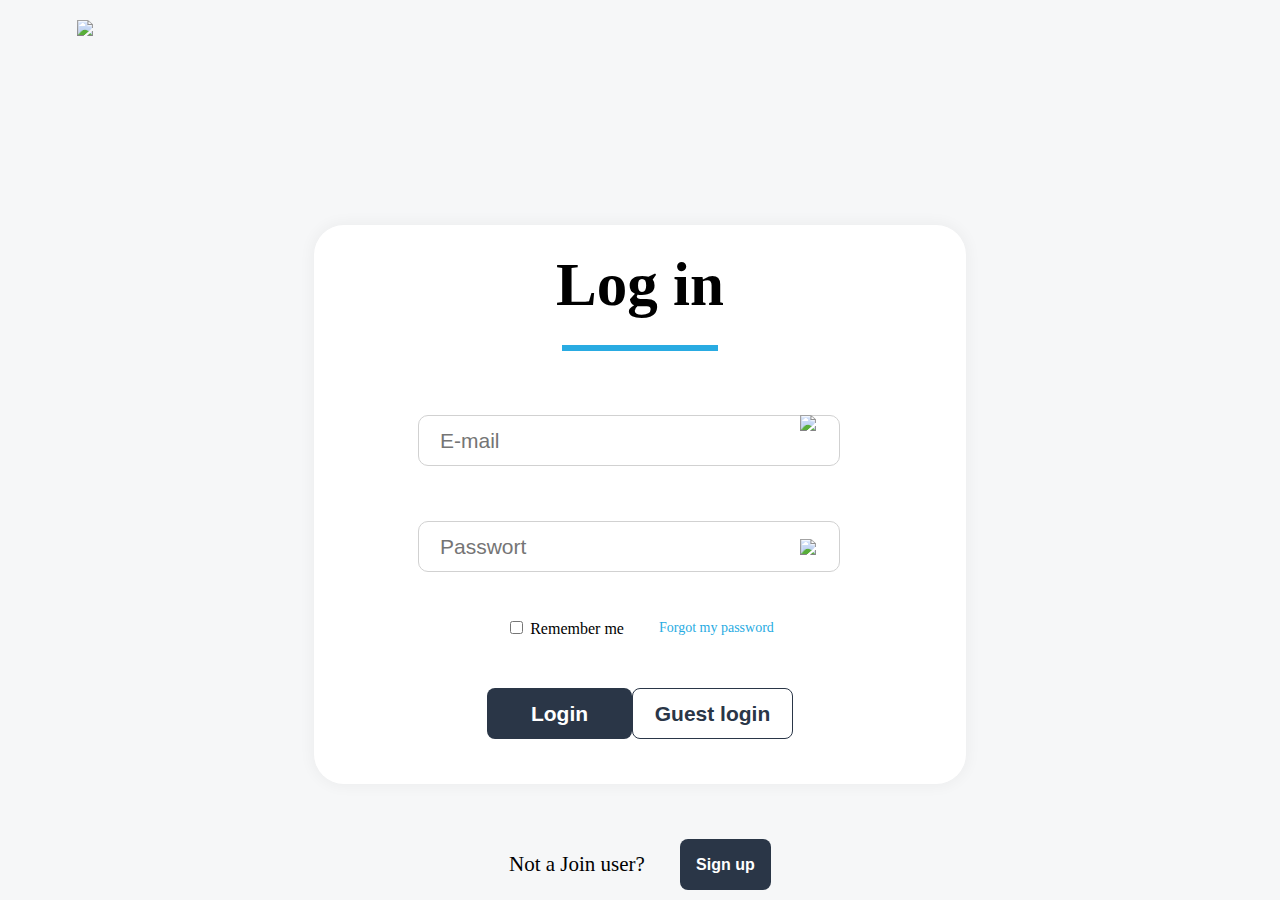
==== index.html @ 4a4c11b2 "first commit" ====
<!DOCTYPE html>
<html lang="en">

<head>
    <meta charset="UTF-8">
    <meta http-equiv="X-UA-Compatible" content="IE=edge">
    <meta name="viewport" content="width=device-width, initial-scale=1.0">
    
    <link rel="apple-touch-icon" sizes="180x180" href="assets/favicon/apple-touch-icon.png" />
    <link rel="icon" type="image/png" sizes="32x32" href="assets/favicon/favicon-32x32.png" />
    <link rel="icon" type="image/png" sizes="16x16" href="assets/favicon/favicon-16x16.png" />
    <link rel="mask-icon" href="assets/favicon/safari-pinned-tab.svg" color="#5bbad5" />

    <link rel="stylesheet" href="mainPage/css/index.css">
    <link rel="stylesheet" href="headerNav/headerNav.css">
    <link rel="stylesheet" href="assets/fonts/fonts.css">
    <link rel="stylesheet" href="forgot/forgot.css">
    <link rel="stylesheet" href="signUp/signUp.css">
    <link rel="stylesheet" href="mainPage/css/media.css">

    <script src="mini_backend.js"></script>
    <script src="script.js"></script>
    <script src="mainPage/js/index.js"></script>
    <script src="contacts/js/contacts.js"></script>
    <script src="signUp/signUp.js"></script>

    <title>Login</title>
</head>

<body onload="initLogin()">
    <div class="loginPage changeBgColor">
        <img id="logoBig" class="logo moveLogo" src="assets/img/logoBig.png">
        <div class="loginArea fadeIn">
            <div id="loginBox">
                <span class="loginHeadlineText">Log in</span>
                <div class="loginHeadlineSeperator"></div>
                <form onsubmit="login(); return false;">
                    <div class="inputFieldContainer">
                        <input id="loginEmail" class="loginInputField" onkeyup="emailInputChanged()" required=""
                            type="email" placeholder="E-mail">
                        <img class="inputFieldImage" src="assets/img/mail.png" />
                    </div>
                    <span id="wrongEmail" class="error hidden">Wrong Email</span>
                    <div class="inputFieldContainer">
                        <input id="loginPassword" class="loginInputField" required="" type="password"
                            placeholder="Passwort" onkeyup="pwInputChanged()">
                        <div class="inputFieldImageContainer">
                            <img id="loginPasswordImage" class="inputFieldImage" src="assets/img/lock.png" />
                        </div>
                    </div>
                    <span class="error hidden" id="wrongPassword">Wrong Password</span>
                    <div class="loginRememberMeForgotPassword">
                        <div>
                            <input id="loginRememberCheckbox" type="checkbox">
                            <span>Remember me</span>
                        </div>
                        <a class="forgotPassword" onclick="openForgotPassword()">Forgot my password</a>
                    </div>
                    <div class="loginButtons">
                        <button class="loginButton" type="submit">Login</button>
                        <button class="loginGuestButton" type="button" onclick="guestLogin()">Guest login</button>
                    </div>
                </form>
            </div>
            <div id="signUpButton" class="fadeIn">
                <span class="signInText">Not a Join user?</span>
                <button onclick="openSignUp('signUp')" class="signInButton">Sign up</button>
            </div>
            <div id="signUpContainerContent" class="signUpContainerContent dp-none"
                w3-include-html="./signUp/signUp.html"></div>
            <div id="forgotContainerContent" class="forgotContainerContent dp-none"
                w3-include-html="forgot/forgot.html">
            </div>
        </div>
    </div>
</body>

</html>
---- mainPage/css/index.css ----
body {
    margin: 0;
    font-family: 'Inter';
    font-style: normal;
}

#signUpButton {
    display: flex;
    position: absolute;
    top: 67px;
    right: 114px;
    gap: 35px;
    justify-content: center;
    align-items: center;
}

.signInText {
    font-size: 21px;
    line-height: 120%;
}

.signInButton {
    width: 91px;
    height: 51px;
    background: #2A3647;
    border-radius: 8px;
    color: #FFFFFF;
    font-weight: 700;
    border: none;
    font-size: 16px;
    line-height: 120%;
    cursor: pointer;
}

.signInButton:hover {
    background: #29ABE2;
    border: 3px solid #29ABE2;
    box-shadow: 0px 4px 4px rgba(0, 0, 0, 0.25);
}

.loginPage {
    width: 100%;
    height: 100%;
}

.loginArea {
    display: flex;
    justify-content: center;
    align-items: center;
    height: 100vh;
}

#loginBox {
    display: flex;
    flex-direction: column;
    align-items: center;
    padding: 23px 0px;
    position: absolute;
    top: 25vh;
    width: 652px;
    height: 513px;
    background: #FFFFFF;
    box-shadow: 0px 0px 14px 3px rgba(0, 0, 0, 0.04);
    border-radius: 30px;
}

.loginHeadlineText {
    font-weight: 700;
    font-size: 61px;
    line-height: 120%;
    text-align: center;
    color: #000000;
}

.loginHeadlineSeperator {
    width: 150px;
    border: 3px solid #29ABE2;
    margin-top: 24px;
    margin-bottom: 35px;
}

.inputFieldContainer {
    margin-top: 29px;
    display: flex;
}

.inputFieldImageContainer {
    width: 22px;
    display: flex;
    align-items: center;
}

.inputFieldImage {
    margin-bottom: 8px;
    margin-left: -40px;
    margin-right: 18px;
    object-fit: none;
}

.loginInputField {
    box-sizing: border-box;
    padding: 13px 21px;
    width: 422px;
    height: 51px;
    background-color: #FFFFFF;
    border: 1px solid #D1D1D1;
    border-radius: 10px;
    margin-bottom: 8px;
    font-size: 21px;
    line-height: 120%;
}

.error {
    font-family: 'Poppins';
    font-size: 12px;
    line-height: 120%;
    color: red;
}


.loginRememberMeForgotPassword {
    display: flex;
    margin-top: 20px;
    justify-content: center;
    gap: 35px;
}

#loginRememberCheckbox {
    cursor: pointer;
}

.forgotPassword {
    color: rgb(40, 171, 226);
    font-size: 14px;
    cursor: pointer;
    text-decoration: none;
    display: flex;
    align-items: center;
}

.loginButton {
    padding: 4px 0px;
    width: 145px;
    height: 51px;
    background: #2A3647;
    border-radius: 8px;
    border: 0px;
    color: #FFFFFF;
    font-weight: 700;
    font-size: 21px;
    cursor: pointer;
}

.loginButton:hover {
    background: #29ABE2;
    box-shadow: 0px 4px 4px rgba(0, 0, 0, 0.25);
}

.loginButtons {
    display: flex;
    padding-top: 50px;
    justify-content: center;
}

.loginGuestButton {
    padding: 4px 16px;
    width: 161px;
    height: 51px;
    border: 1px solid #2A3647;
    border-radius: 8px;
    background-color: #FFFFFF;
    color: #2A3647;
    font-weight: 700;
    font-size: 21px;
    line-height: 120%;
    cursor: pointer;
}

.loginGuestButton:hover {
    border: 2px solid #29ABE2;
    filter: drop-shadow(0px 4px 4px rgba(0, 0, 0, 0.25));
    color: #29ABE2;
}

.logo {
    position: absolute;
    top: 80px;
    left: 77px;
    width: 100px;
    height: auto;
}

.pointerEventsNone {
    pointer-events: none;
}

.dp-none {
    display: none;
}

.hidden {
    visibility: hidden;
}

.cursorPointer {
    cursor: pointer;
}

.fadeIn {
    animation: fadeIn 1s ease-in-out;
}

@keyframes fadeIn {
    0% {
        opacity: 0%;
    }

    40% {
        opacity: 0%;
    }

    100% {
        opacity: 100%;
    }
}

.moveLogo {
    animation: moveLogo 1s ease-in-out;
    z-index: 10;
}

@keyframes moveLogo {
    0% {
        top: 50vh;
        left: 50vw;
        width: 274px;
        transform: translate(-50%, -50%);
    }

    25% {
        transform: translate(-50%, -50%);
    }

    100% {
        top: 80px;
        left: 77px;
        width: 100.03px;
    }
}
---- headerNav/headerNav.css ----
body {
    margin: 0;
    font-family: 'Inter';
}

header {
    z-index: 10;
    display: flex;
    flex-direction: row;
    justify-content: space-between;
    align-items: center;
    gap: 34px;
    position: fixed;
    width: calc(100% - 232px);
    height: 89px;
    left: 232px;
    top: 0;
    background: #FFFFFF;
    box-shadow: 0px 4px 4px rgba(0, 0, 0, 0.1);
}

.logoutContainer {
    position: fixed;
    top: 89px;
    left: auto;
    right: 33px;
    display: flex;
    flex-direction: column;
    justify-content: center;
    align-items: center;
    width: 130px;
    background: #f00020;
    box-shadow: 0px 0px 4px rgba(0, 0, 0, 0.1);
    border-radius: 20px 0px 20px 20px;
    z-index: 52;
    color: white;
}

.logoutButton {
    display: flex;
    justify-content: center;
    align-items: center;
    width: 130px;
    height: 53px;
    cursor: pointer;
}

.logoutHoverButton:hover {
    background: #f00021;
    border-radius: 0px 0px 20px 20px;
}

.helpButton:hover {
    border-radius: 20px 0px 0px 0px;
    background: #0d1f36;
}

.legalButton:hover {
    background: #0d1f36;
}

.logoutButton span {
    font-size: 16px;
}

.dp-none {
    display: none;
}

.logoHeader {
    display: none;
}

.kanban-headline {
    margin-left: 116px;
    font-size: 21px;
}

.headerProfileAndQuestion {
    display: flex;
    flex-direction: row;
    align-items: center;
    gap: 26px;
    flex: none;
    margin-right: 33px;
}

.profileImage {
    cursor: pointer;
    width: 45px;
    height: 45px;
    border-radius: 100%;
    display: flex;
    justify-content: center;
    align-items: center;
    color: white;
    font-size: 22px;
}

nav {
    z-index: 10;
    display: flex;
    flex-direction: column;
    align-items: center;
    gap: 103px;
    position: fixed;
    width: 232px;
    height: 100vh;
    background: #f00020;
    box-shadow: 0px 0px 4px rgba(0, 0, 0, 0.1);
    border-radius: 0px;
}

.navbar-logo {
    margin-top: 66px;
    cursor: pointer;
}

.navbar-fields {
    display: flex;
    flex-direction: column;
    gap: 11px;
}

.navbar-fields a {
    text-decoration: none;
    color: white;
}

.navbarRows {
    display: flex;
    flex-direction: row;
    align-items: center;
    gap: 20px;
    width: 232px;
    height: 46px;
    flex: none;
    order: 4;
    flex-grow: 0;
}

.navbarRows img {
    margin-left: 53px;
    display: flex;
    align-items: center;
}

.navbarRows span {
    width: auto;
    height: 19px;
    font-weight: 400;
    font-size: 16px;
    line-height: 120%;
    color: #CDCDCD;
    flex: none;
    order: 1;
    flex-grow: 0;
}

.navbar-fields a:hover {
    background: #091931;
    color: black;
}

.legalNoticeContainerNav {
    cursor: pointer;
    bottom: 112px;
    display: flex;
    flex-direction: row;
    align-items: center;
    justify-content: center;
    gap: 10px;
    width: 232px;
    height: 46px;
    color: white;
    padding-left: auto;
    padding-right: auto;
}

.legalNoticeContainerNav:hover {
    background: #091931;
}

.legalNoticeContainerNav img {
    display: flex;
    align-items: center;
}

@media(max-width: 1000px) {
    .kanban-headline {
        margin-left: 50px;
    }
}

@media(max-width: 900px) {
    nav {
        display: flex;
        justify-content: center;
        align-items: center;
        margin-left: auto;
        margin-right: auto;
        gap: 10px;
        right: 0;
        position: fixed;
        width: 100%;
        height: 80px;
        left: 0px;
        top: calc(100vh - 80px);
        padding: 0;
        background: #2A3647;
        box-shadow: 0px 0px 4px rgba(0, 0, 0, 0.1);
        border-radius: 0px;
    }

    header {
        display: flex;
        flex-direction: row;
        justify-content: space-between;
        align-items: center;
        gap: 0px;
        width: 100%;
        height: 79.02px;
        left: 0px;
        top: 0px;
        background: #FFFFFF;
        box-shadow: 0px 4px 4px rgba(0, 0, 0, 0.1);
    }

    .logoutContainer {
        top: 79.02px;
        right: 25px;
    }

    .contactsContainer {
        top: 79.02px;
    }

    .kanban-headline {
        display: none;

    }

    .questionmarkHeader {
        display: none;
    }

    .headerProfileAndQuestion {
        width: auto;
        margin-right: 25px;
    }

    .logoHeader {
        display: block;
        margin-left: 25px;
        cursor: pointer;
    }

    .legalNoticeContainerNav {
        display: none;
    }

    .navbar-logo {
        display: none;
    }

    .navbar-fields {
        display: flex;
        flex-direction: row;
        width: 100%;
        justify-content: space-evenly;
    }

    .navbarRows {
        width: auto;
        height: 80px;
        padding: 0 10px;
    }

    .navbarRows img {
        margin-left: 0;
    }

    .navbarRows span {
        width: auto;
    }
}

@media(max-width: 700px) {
    .navbarRows {
        gap: 10px;
    }
}

@media(max-width: 550px) {
    .navbarRows {
        flex-direction: column;
        height: 80px;
        justify-content: center;
    }
}

@media(max-width: 370px) {
    .navbarRows {
        padding: 0 4px;
    }
}
---- forgot/forgot.css ----
.forgotContainerContent {
    display: flex;
    flex-direction: column;
    align-items: center;
    gap: 35px;
    isolation: isolate;
    position: absolute;
    width: 826px;
    height: 462px;
    left: calc(50% - 826px/2);
    top: calc(50% - 462px/2 - 0.5px);
    background: #FFFFFF;
    box-shadow: 0px 0px 14px 3px rgba(0, 0, 0, 0.04);
    border-radius: 30px;
}

.forgotHeadline {
    margin-top: 44px;
    width: 626px;
    height: 73px;
    font-weight: 700;
    font-size: 61px;
    line-height: 120%;
    text-align: center;
    color: #000000;
    flex: none;
    order: 0;
    flex-grow: 0;
}

.forgotInstructions {
    width: 656px;
    height: 50px;
    font-weight: 400;
    font-size: 21px;
    line-height: 120%;
    text-align: center;
    color: #000000;
    flex: none;
    order: 0;
    flex-grow: 0;
    z-index: 1;
}

.forgotForm {
    display: flex;
    flex-direction: column;
    align-items: center;
    gap: 35px;
}

.forgotContainerContent input {
    box-sizing: border-box;
    display: flex;
    flex-direction: row;
    align-items: center;
    gap: 10px;
    width: 422px;
    height: 51px;
    background: #FFFFFF;
    border: 1px solid #D1D1D1;
    border-radius: 10px;
    flex: none;
    order: 0;
    flex-grow: 0;
    padding: 13px 21px;
    font-weight: 400;
    font-size: 21px;
    line-height: 120%;
    flex: none;
    order: 0;
    flex-grow: 0;
}

.forgotContainerContent input::placeholder {
    color: #D1D1D1;
}

.forgotButton {
    display: flex;
    flex-direction: row;
    justify-content: center;
    align-items: center;
    padding: 4px 0px;
    gap: 10px;
    width: 264px;
    height: 51px;
    background: #2A3647;
    border-radius: 8px;
    flex: none;
    order: 0;
    flex-grow: 0;
    font-weight: 700;
    font-size: 21px;
    line-height: 120%;
    color: #FFFFFF;
    border: none;
    cursor: pointer;
}

.forgotButton:hover {
    background: #29ABE2;
    box-shadow: 0px 4px 4px rgba(0, 0, 0, 0.25);
}

.eMailHasBeenSent {
    display: flex;
    flex-direction: row;
    justify-content: center;
    align-items: center;
    gap: 15px;
    width: 415px;
    height: 74px;
    background: #2A3647;
    box-shadow: 0px 0px 4px rgba(0, 0, 0, 0.15);
    border-radius: 20px;
    flex: none;
    order: 0;
    flex-grow: 0;
}

.eMailHasBeenSent img {
    width: 41px;
    height: 41px;
}

.eMailHasBeenSent span {
    font-size: 21px;
    color: #FFFFFF;
}

@media(max-width: 850px) {
    .forgotContainerContent {
        display: flex;
        flex-direction: column;
        align-items: center;
        gap: 35px;
        isolation: isolate;
        position: absolute;
        width: 372px;
        height: 502px;
        left: auto;
        top: auto;
        background: #FFFFFF;
        box-shadow: 0px 0px 14px 3px rgba(0, 0, 0, 0.04);
        border-radius: 30px;
    }

    .forgotHeadline {
        width: 315px;
        height: 96px;
        font-size: 40px;
    }

    .forgotInstructions {
        width: 322px;
        height: 75px;
        font-size: 21px;
    }

    .forgotContainerContent input {
        gap: 10px;
        width: 327px;
        height: 41px;
        border: 1px solid #D1D1D1;
        border-radius: 10px;
    }

    .forgotButton {
        width: 180px;
        height: 51px;
        font-size: 16px;
    }
}

@media(max-width: 400px) {
    .forgotContainerContent {
        width: 300px;
        height: 430px;
        gap: 25px;
    }

    .forgotHeadline {
        width: 290px;
        font-size: 35px;
    }

    .forgotInstructions {
        width: 290px;
        font-size: 17px;
    }

    .forgotContainerContent input {
        width: 280px;
    }
}
---- signUp/signUp.css ----
body {
    margin: 0;
    font-family: 'Inter';
    font-style: normal;
    background: #F6F7F8;
}

.dp-none {
    display: none !important;
}

.signUpContainer {
    display: flex;
    align-items: center;
    justify-content: center;
    width: 100%;
    height: 100vh;
}

.signUpContainerContent {
    display: flex;
    flex-direction: column;
    align-items: center;
    isolation: isolate;
    position: absolute;
    width: 652px;
    height: 559px;
    background: #FFFFFF;
    box-shadow: 0px 0px 14px 3px rgba(0, 0, 0, 0.04);
    border-radius: 30px;
    gap: 35px;
}

.arrowBackSignUp {
    position: absolute;
    left: 31px;
    top: 35px;
    flex: none;
    order: 3;
    flex-grow: 0;
    z-index: 3;
    cursor: pointer;
}

.signUpHeadline {
    margin-top: 20px;
    width: 315px;
    height: 73px;
    font-weight: 700;
    font-size: 61px;
    line-height: 120%;
    text-align: center;
    color: #000000;
    flex: none;
    order: 0;
    flex-grow: 0;
}

.signUpLine {
    width: 150px;
    height: 0px;
    border: 2px solid #29ABE2;
    transform: rotate(180deg);
    flex: none;
    order: 0;
    flex-grow: 0;
}

.signUpContainerContent input {
    box-sizing: border-box;
    display: flex;
    flex-direction: row;
    align-items: center;
    gap: 10px;
    width: 100%;
    height: 51px;
    background: #FFFFFF;
    border: 1px solid #D1D1D1;
    border-radius: 10px;
    flex: none;
    order: 0;
    flex-grow: 0;
    padding: 13px 21px;
    font-weight: 400;
    font-size: 21px;
    line-height: 120%;
    flex: none;
    order: 0;
    flex-grow: 0;
}

.signUpContainerContent input::placeholder {
    color: #D1D1D1;
}

.pointerEventsNone {
    pointer-events: none;
}

.signUpFieldContainer {
    display: flex;
    width: 100%;
}

.signUpFieldImage {
    margin-left: -40px;
    object-fit: none;
}

.signUpInputContainer {
    display: flex;
    flex-direction: column;
    align-items: center;
    padding: 0px;
    gap: 29px;
    width: 422px;
    flex: none;
    order: 1;
    flex-grow: 0;
    z-index: 1;
}

.buttonContainer {
    display: flex;
    flex-direction: row;
    justify-content: center;
    align-items: center;
    padding: 4px 0px;
    gap: 10px;
    width: 145px;
    height: 51px;
    background: #2A3647;
    border-radius: 8px;
    flex: none;
    order: 2;
    flex-grow: 0;
    z-index: 2;
    cursor: pointer;
    border: none;
}

.buttonContainer:hover {
    background: #29ABE2;
}

.buttonContainer span {
    width: 78px;
    height: 25px;
    font-weight: 700;
    font-size: 21px;
    line-height: 120%;
    color: #FFFFFF;
    flex: none;
    order: 0;
    flex-grow: 0;
}

@media(max-width: 700px) {
    .signUpContainerContent {
        width: 372px;
        height: 501px;
    }

    .signUpHeadline {
        width: 315px;
        height: 35px;
        font-weight: 700;
        font-size: 35px;
        line-height: 120%;
    }

    .signUpLine {
        width: 88px;
    }

    .arrowBackSignUp {
        width: 24px;
        height: 24px;
        left: 29px;
        top: 23px;
    }

    .signUpInputContainer {
        width: 327px;
        gap: 18px;
    }

    .signUpContainerContent input {
        width: 327px;
        height: auto;
        padding: 10px 21px;
    }
}

@media(max-width: 400px) {
    .signUpContainerContent {
        width: 300px;
        height: 450px;
    }

    .arrowBackSignUp {
        left: 10px;
    }

    .signUpInputContainer {
        width: 280px;
    }

    .signUpContainerContent input {
        width: 280px;
    }

    .buttonContainer {
        height: 35px;
    }
}
---- mainPage/css/media.css ----
@media (max-width: 690px) {
  .changeBgColor {
    animation: changeBgColor 1s ease-in-out;
  }

  @keyframes changeBgColor {
    0% {
      background-color: #2a3647;
    }

    100% {
      background-color: #f6f7f8;
    }
  }

  .logo {
    width: 64px;
    top: 37px;
    left: 38px;
  }

  .smallerLogo{
    width: 40px;
    top: 5px !important;
    left: 5px !important;
  }

  .fadeIn {
    animation: fadeIn 1s ease-in-out;
  }

  @keyframes fadeIn {
    0% {
      opacity: 0%;
    }

    40% {
      opacity: 0%;
    }

    100% {
      opacity: 100%;
    }
  }

  .moveLogo {
    animation: moveLogo 1s ease-in-out;
    z-index: 10;
  }

  @keyframes moveLogo {
    0% {
      top: 50vh;
      left: 50vw;
      width: 100px;
      transform: translate(-50%, -50%);
      content: url("./img/logo.png");
    }

    25% {
      transform: translate(-50%, -50%);
    }

    100% {
      top: 37px;
      left: 38px;
      width: 64px;
    }
  }

  #loginBox {
    width: 372px;
    height: 573px;
    top: 194px;
  }

  .loginHeadlineText {
    font-size: 47px;
  }

  .loginHeadlineSeperator {
    width: 88px;
    margin-bottom: 6px;
  }

  .loginInputField {
    width: 327px;
  }

  .loginRememberMeForgotPassword {
    flex-direction: column-reverse;
  }

  .loginButtons {
    flex-direction: column;
    align-items: center;
    gap: 21px;
  }

  .loginButton {
    width: 180px;
    font-size: 16px;
  }

  .loginGuestButton {
    width: 180px;
    font-size: 16px;
  }

  .loginPage {
    flex-direction: column-reverse;
    display: flex;
  }

  #signUpButton {
    top: unset;
    bottom: 59px;
    right: unset;
  }
}

@media (max-height: 960px) {
    .logo {
        top: 20px;
    }
}

@media (max-height: 933px) {
  #signUpButton {
    right: unset;
    bottom: 10px;
    top: unset;
  }
}

@media (max-height: 880px) {
  #loginBox {
    top: 140px;
  }
}

@media (max-height: 850px) {
    .logo {
        left: 10px;
        width: 40px;
    }
}

@media (max-height: 825px) {
  #signUpButton {
    bottom: -210px;
    gap: 5px;
    margin: auto;
  }

  .signInText {
    font-size: 15px;
  }
}

@media (max-width: 400px) {
  #loginBox {
    width: 290px;
    padding: 0;
  }

  .loginInputField {
    width: 250px;
    font-size: 16px;
  }
}
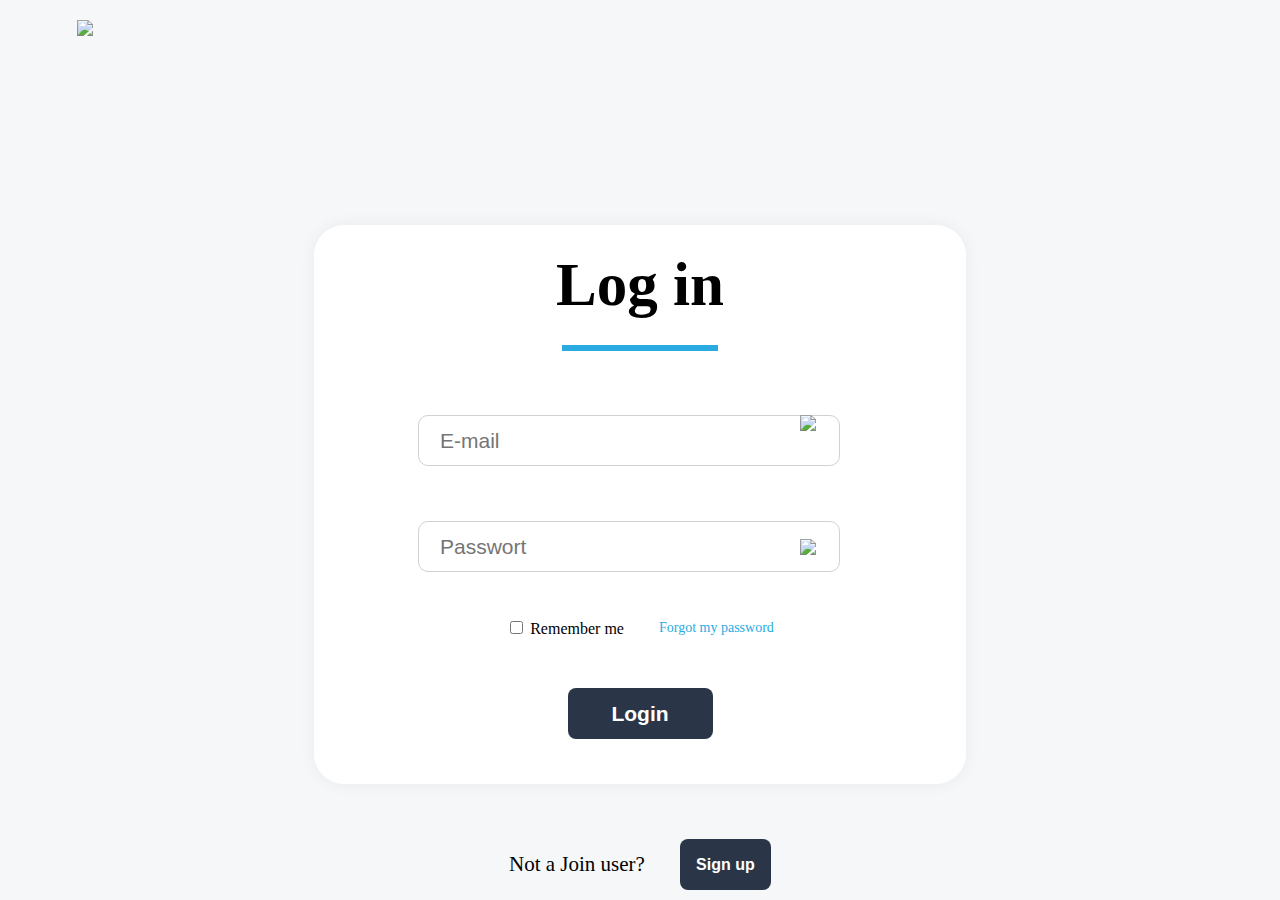
==== commit 2a51fd5e: "changing Titles" ====
--- a/index.html
+++ b/index.html
@@ -24,7 +24,7 @@
     <script src="contacts/js/contacts.js"></script>
     <script src="signUp/signUp.js"></script>
 
-    <title>Login</title>
+    <title>O-B | Login</title>
 </head>
 
 <body onload="initLogin()">
@@ -57,8 +57,7 @@
                         <a class="forgotPassword" onclick="openForgotPassword()">Forgot my password</a>
                     </div>
                     <div class="loginButtons">
-                        <button class="loginButton" type="submit">Login</button>
-                        <button class="loginGuestButton" type="button" onclick="guestLogin()">Guest login</button>
+                        <button class="loginButton" type="submit">Login</button> 
                     </div>
                 </form>
             </div>
